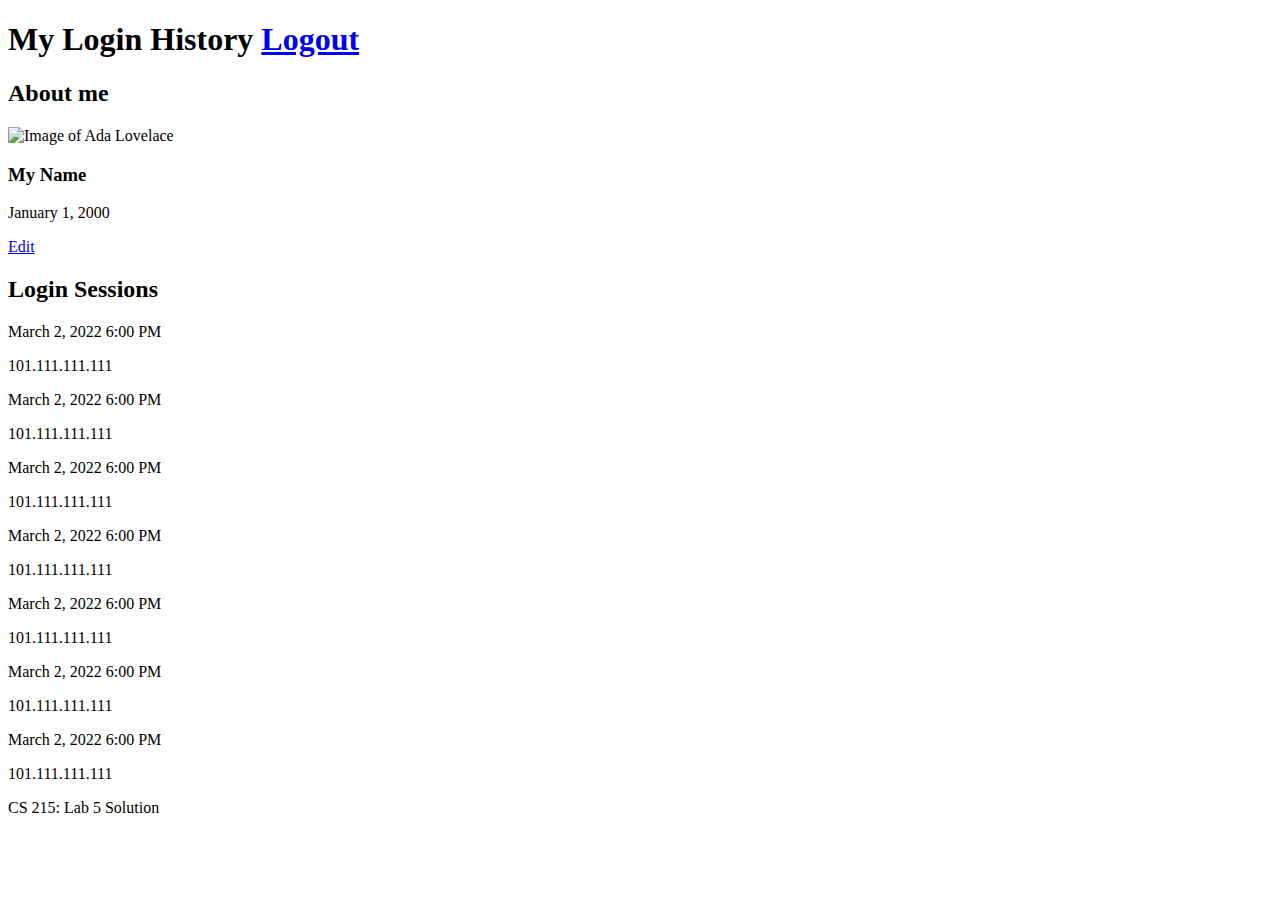
==== loginHistory.html @ fd29d7e2 "Add files via upload" ====
<!DOCTYPE html>
<html>

<head>
    <title>CS215 Homepage</title>
    <link rel="stylesheet" type="text/css" href="css/style.css" />

</head>

<body>
    <div id="container-login-history">
        <header id="header-login-history">
            <h1>My Login History <a class="logout" href="login.html">Logout</a></h1>
        </header>
        <div id="left-login-history"></div>
        <section>
            <h2>About me</h2>
            <img src="images/ada2.jpg" alt="Image of Ada Lovelace" />

            <div id="user-data">
                <h3 class="user-info-name">My Name</h3>
                <p class="user-info-dob">
                    January 1, 2000
                </p>
                <a class="update-info" href="signup.html">Edit</a></h1>
            </div>
        </section>
        <aside id="login-sessions">
            <h2>Login Sessions</h2>
            <div class="session">
                <p>March 2, 2022 <span>6:00 PM</span></p>
                <p>101.111.111.111</p>
            </div>
            <div class="session">
                <p>March 2, 2022 <span>6:00 PM</span></p>
                <p>101.111.111.111</p>
            </div>
            <div class="session">
                <p>March 2, 2022 <span>6:00 PM</span></p>
                <p>101.111.111.111</p>
            </div>
            <div class="session">
                <p>March 2, 2022 <span>6:00 PM</span></p>
                <p>101.111.111.111</p>
            </div>
            <div class="session">
                <p>March 2, 2022 <span>6:00 PM</span></p>
                <p>101.111.111.111</p>
            </div>
            <div class="session">
                <p>March 2, 2022 <span>6:00 PM</span></p>
                <p>101.111.111.111</p>
            </div>
            <div class="session">
                <p>March 2, 2022 <span>6:00 PM</span></p>
                <p>101.111.111.111</p>
            </div>
        </aside>
        <div id="right-login-history"></div>
        <footer id="footer-login-history">
            <p class="footer-text">CS 215: Lab 5 Solution</p>
        </footer>
    </div>
</body>

</html>
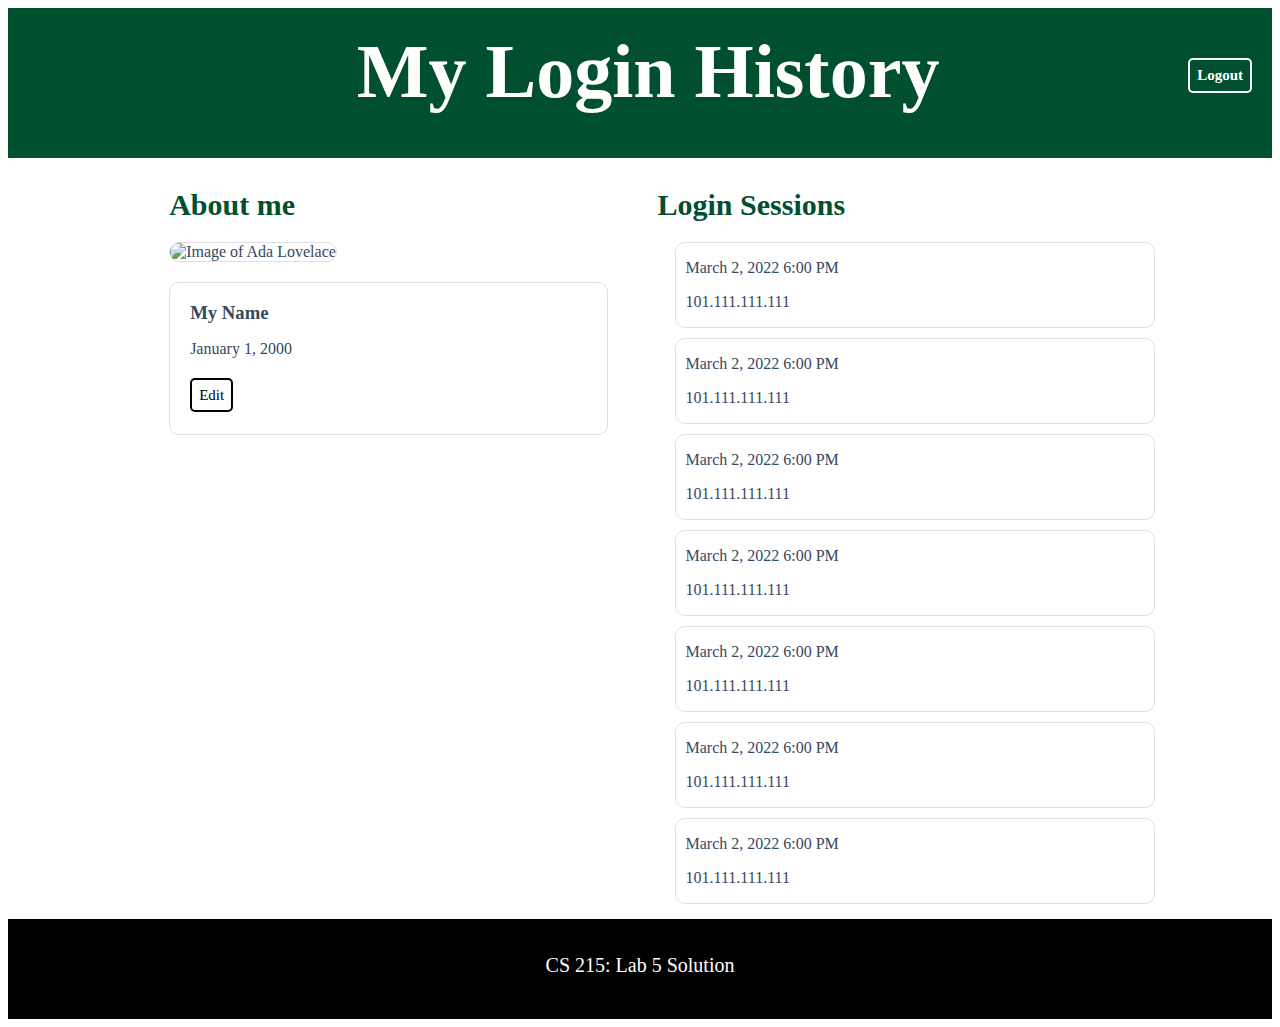
==== commit f1ed9215: "Update loginHistory.html" ====
--- a/loginHistory.html
+++ b/loginHistory.html
@@ -3,7 +3,7 @@
 
 <head>
     <title>CS215 Homepage</title>
-    <link rel="stylesheet" type="text/css" href="css/style.css" />
+    <link rel="stylesheet" type="text/css" href="style.css" />
 
 </head>
 
@@ -63,4 +63,4 @@
     </div>
 </body>
 
-</html>+</html>
--- a/style.css
+++ b/style.css
@@ -0,0 +1,307 @@
+/* 
+ *  Common CSS styles for all the files begins
+ */
+
+body {
+    background-color: #fff;
+    font-family: 'Roboto';
+}
+
+
+/* 
+ *  Common CSS styles for all the files ends
+ */
+
+
+/* 
+ *  CSS styles for Login and Signup pages begins
+ */
+
+#container {
+    display: grid;
+    grid-template-columns: 1fr 1.5fr 1fr;
+    grid-template-rows: 150px auto 100px;
+    grid-gap: 5px;
+    /* vh: viewport height */
+    min-height: 100vh;
+    width: 100%;
+    justify-items: center;
+}
+
+#header-auth {
+    background-color: #004F2E;
+    color: white;
+    text-align: center;
+    font-size: 38px;
+    width: 100%;
+    height: 100%;
+    grid-column-start: 1;
+    grid-column-end: 4;
+    grid-row-start: 1;
+    grid-row-end: 2;
+}
+
+header h1 {
+    margin-top: 20px;
+}
+
+#left-panel {
+    grid-column-start: 1;
+    grid-column-end: 2;
+    grid-row-start: 2;
+    grid-row-end: 3;
+}
+
+#main-panel {
+    grid-column-start: 2;
+    grid-column-end: 3;
+    grid-row-start: 2;
+    grid-row-end: 3;
+}
+
+#right-panel {
+    grid-column-start: 3;
+    grid-column-end: 4;
+    grid-row-start: 2;
+    grid-row-end: 3;
+}
+
+#footer-auth {
+    background-color: black;
+    ;
+    color: white;
+    width: 100%;
+    text-align: center;
+    grid-column-start: 1;
+    grid-column-end: 4;
+    grid-row-start: 3;
+    grid-row-end: 4;
+}
+
+.auth-form {
+    margin-top: 60px;
+    border: 2px solid #dedede;
+    padding: 0px 20px 40px 20px;
+    border-radius: 10px;
+    width: 100%;
+}
+
+input {
+    float: right;
+    margin-left: 30px;
+    width: 200px;
+}
+
+.foot-note {
+    margin-left: 20px;
+}
+
+.form-submit {
+    width: 100px;
+}
+
+.input-field {
+    margin-top: 10px;
+    margin-bottom: 6px;
+}
+
+.input-field:first-child {
+    margin-top: 15px;
+}
+
+.footer-text {
+    margin-top: 35px;
+    font-size: 20px;
+}
+
+
+/* 
+ *   CSS styles for Login and Signup pages ends
+ */
+
+
+/* 
+ *   CSS styles for loginHistory.html begins
+ */
+
+#container-login-history {
+    display: grid;
+    grid-template-columns: 1fr 3fr 3fr 1fr;
+    grid-template-rows: 150px auto 100px;
+    grid-gap: 5px;
+    width: 100%;
+}
+
+#header-login-history {
+    background-color: #004F2E;
+    color: white;
+    text-align: center;
+    font-size: 38px;
+    width: 100%;
+    height: 100%;
+    grid-column-start: 1;
+    grid-column-end: 5;
+    grid-row-start: 1;
+    grid-row-end: 2;
+}
+
+#left-login-history {
+    grid-column-start: 1;
+    grid-column-end: 2;
+    grid-row-start: 2;
+    grid-row-end: 3;
+}
+
+#user-info {
+    grid-column-start: 2;
+    grid-column-end: 3;
+    grid-row-start: 2;
+    grid-row-end: 3;
+    justify-self: center;
+}
+
+#login-sessions {
+    grid-column-start: 3;
+    grid-column-end: 4;
+    grid-row-start: 2;
+    grid-row-end: 3;
+    justify-self: center;
+}
+
+#right-login-history {
+    grid-column-start: 4;
+    grid-column-end: 5;
+    grid-row-start: 2;
+    grid-row-end: 3;
+}
+
+#footer-login-history {
+    background-color: black;
+    color: white;
+    width: 100%;
+    text-align: center;
+    grid-column-start: 1;
+    grid-column-end: 5;
+    grid-row-start: 3;
+    grid-row-end: 4;
+}
+
+.logout {
+    font-size: 15px;
+    float: right;
+    color: white;
+    border: 2px solid white;
+    border-radius: 5px;
+    text-decoration: none;
+    padding: 7px;
+    margin-top: 30px;
+    margin-right: 20px;
+}
+
+#header-login-history h1 {
+    margin-left: 100px;
+}
+
+.update-info {
+    font-size: 15px;
+    color: black;
+    border: 2px solid black;
+    border-radius: 5px;
+    text-decoration: none;
+    padding: 7px;
+    margin: 20px 0px;
+}
+
+img {
+    width: 100%;
+    border: 1px solid #dedede;
+    border-radius: 10px;
+}
+
+h2 {
+    color: #004F2E;
+    ;
+    font-size: 30px;
+    margin-bottom: 20px;
+}
+
+section {
+    float: left;
+    color: #34495E;
+    padding-right: 30px;
+}
+
+img {
+    width: 100%;
+    border: 1px solid #dedede;
+    border-radius: 10px;
+}
+
+aside {
+    float: left;
+    padding-left: 30px;
+    width: 100%;
+}
+
+#user-data {
+    padding: 0px 0px 30px 20px;
+    margin: 20px 0px;
+    border: 1px solid #dedede;
+    border-radius: 10px;
+}
+
+.user-info-name {
+    margin-bottom: 15px;
+}
+
+.user-info-dob {
+    margin-bottom: 28px;
+}
+
+.session {
+    margin: 10px 0px;
+    border: 1px solid #dedede;
+    border-radius: 10px;
+    width: 100%;
+    color: #34495E;
+    margin-left: 17px;
+    padding-left: 10px;
+}
+
+
+/* 
+ *   CSS styles for loginHistory.html ends
+ */
+
+
+/* 
+ *  CSS for DOM Manipulation Starts
+ *   
+ *   Add your STYLES below
+ */
+
+
+/* Todo 5a: Add a class style to make the border of an input red if it has that class  */
+
+.red-border {
+    border-color: red;
+}
+
+
+/* Todo 5b: Add a class style to define the appearance of error messages  */
+
+.error-text {
+    color: red;
+    font-size: 0.9em;
+    margin-top: 5px;
+}
+
+
+/* Todo 6: Add a class style that sets visibility to hidden if an element has that class  */
+
+.hidden {
+    display: none;
+}
+
+
+/* CSS for DOM Manipulation Ends*/